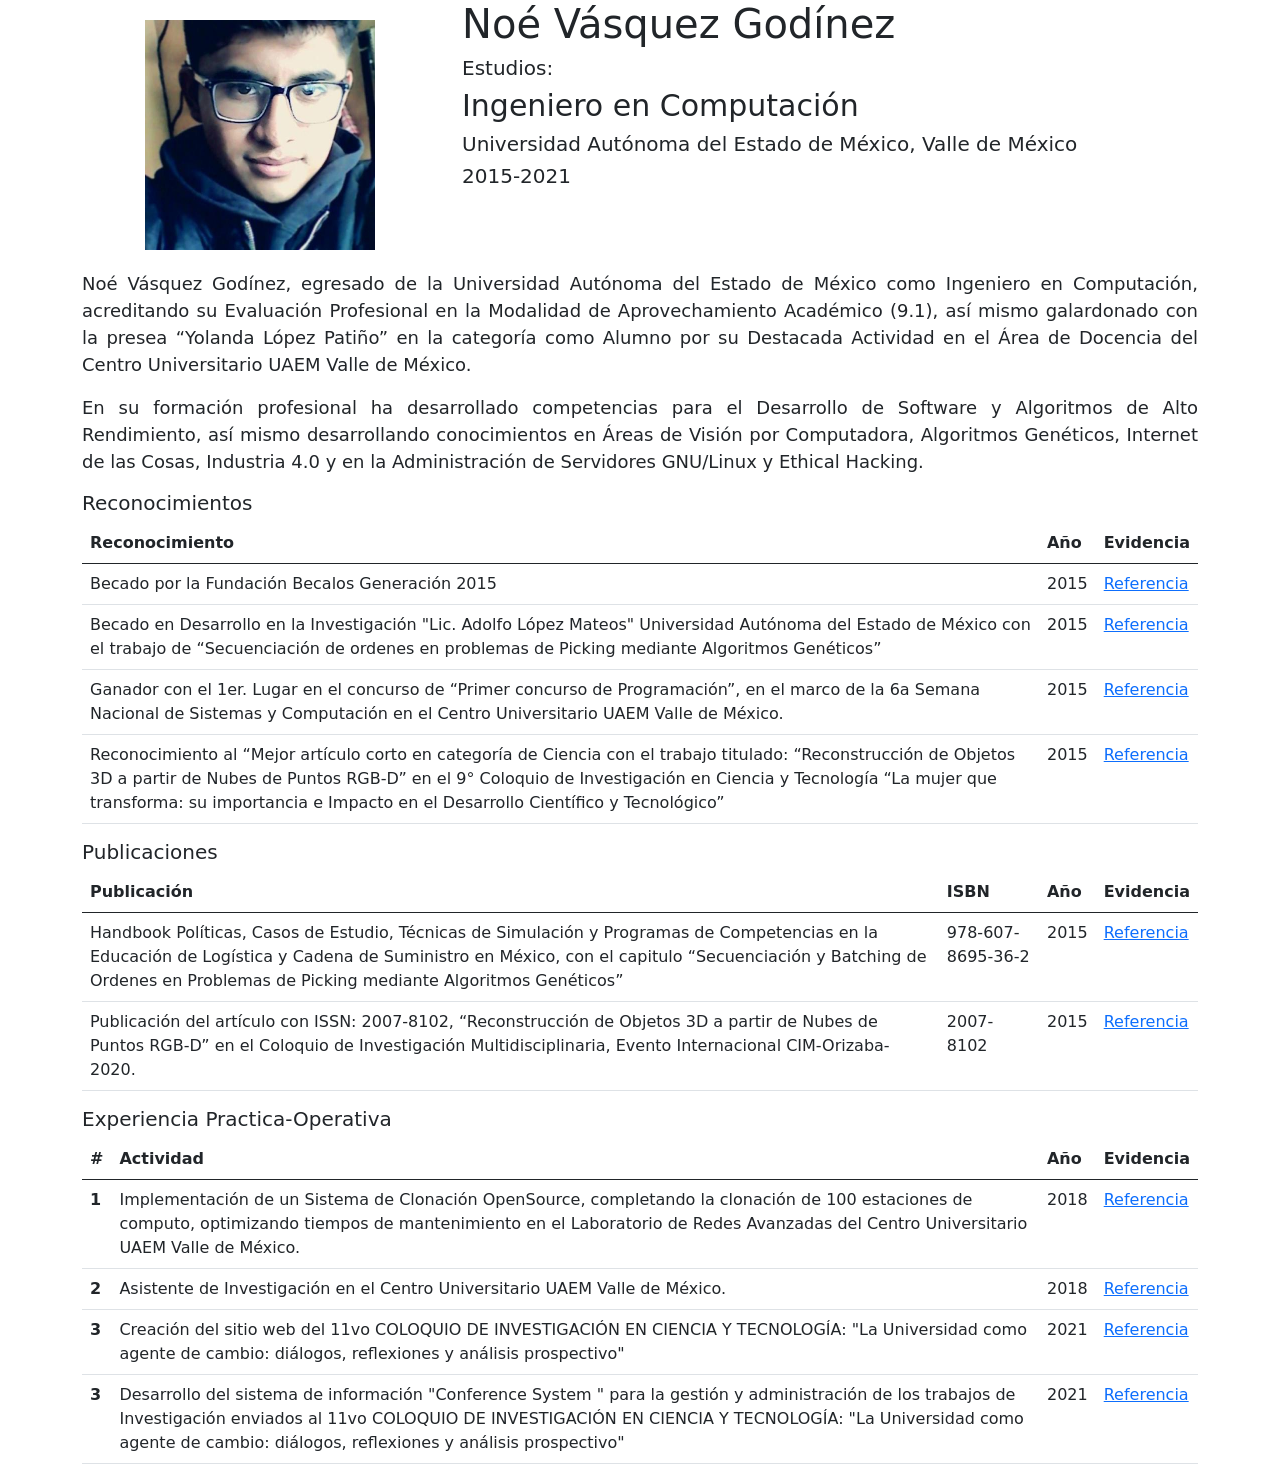
==== index.html @ 9ace97d4 "update page" ====
<!doctype html>

<html lang="en">
<head>
  <meta charset="utf-8">

  <title>Constructor de sitios Web</title>
  <meta name="description" content="CV">
  <meta name="author" content="Ing. Noé Vásquez Godínez">

	<!-- Boostrap -->
	<link rel="stylesheet" href="bootstrap-5/css/bootstrap.min.css">
	<script src="bootstrap-5/js/bootstrap.bundle.min.js"></script>

	<!--Jquery-->
	<script src="jquery/jquery-3.6.0.min.js"></script>

	<!-- Custom to the site -->
	<!--------------------------------------->
 
    <!-- CSS -->
	<link rel="stylesheet" href="css/control.css">
 
    <!-- JavaScript  -->
    <script src="js/control.js"></script>

</head>

<body class="main-div">
    <div class="container">
        <div class="row info-content">
            <div class="col-4 avatar">
                <center>
                    <img src="img/noe.jpeg" alt="NoeVG" width="230" height="230"> 
                </center>
            </div>
            <div class="col-8 info">
                <h2 class="name">Noé  Vásquez Godínez </h2>
                <h4 class="study">Estudios:</h4>
                <h4 class="gradee">Ingeniero en Computación</h4>
                <h4 class="university">Universidad Autónoma del Estado de México, Valle de México</h4>
                <h4 class="year">2015-2021</h4>
            </div>
        </div>

        <div class="row info-content">
            <div class="col">
                <p class="resume">
                    Noé Vásquez Godínez, egresado de la Universidad Autónoma del Estado de México como Ingeniero en
                    Computación, acreditando su Evaluación Profesional en la Modalidad de Aprovechamiento Académico
                    (9.1), así mismo galardonado con la presea “Yolanda López Patiño” en la categoría como Alumno por su
                    Destacada Actividad en el Área de Docencia del Centro Universitario UAEM Valle de México.
                </p>
                <p class="resume">
                    En su formación profesional ha desarrollado competencias para el Desarrollo de Software y Algoritmos de Alto
                    Rendimiento, así mismo desarrollando conocimientos en Áreas de Visión por Computadora, Algoritmos
                    Genéticos, Internet de las Cosas, Industria 4.0 y en la Administración de Servidores GNU/Linux y Ethical
                    Hacking.
                </p>
            </div>
        </div>

        <div class="row info-content">
            <div class="col">
                <h4 class="study">Reconocimientos</h4>
                <table class="table">
                    <thead>
                      <tr>
                        <th scope="col">Reconocimiento</th>
                        <th scope="col">Año</th>
                        <th scope="col">Evidencia</th>
                      </tr>
                    </thead>
                    <tbody>
                      <tr>
                        <td>Becado por la Fundación Becalos Generación 2015</td>
                        <td>2015</td>
                        <td> <a href="#">Referencia</a> </td>
                      </tr>
                      <tr>
                        <td>
                            Becado en Desarrollo en la Investigación "Lic.
                            Adolfo López Mateos" Universidad Autónoma del
                            Estado de México con el trabajo de “Secuenciación
                            de ordenes en problemas de Picking mediante
                            Algoritmos Genéticos”
                        </td>
                        <td>2015</td>
                        <td> <a href="#">Referencia</a> </td>
                      </tr>
                      <tr>
                        <td>
                            Ganador con el 1er. Lugar en el concurso de
                            “Primer concurso de Programación”, en el marco
                            de la 6a Semana Nacional de Sistemas y Computación
                            en el Centro Universitario UAEM Valle de México.
                        </td>
                        <td>2015</td>
                        <td> <a href="./resources/reconocimientos/premio_programación_noevg.pdf">Referencia</a> </td>
                      </tr>
                      <tr>
                        <td>
                            Reconocimiento al “Mejor artículo corto en
                            categoría de Ciencia con el trabajo titulado:
                            “Reconstrucción de Objetos 3D a partir de Nubes
                            de Puntos RGB-D” en el 9° Coloquio de Investigación
                            en Ciencia y Tecnología “La mujer que transforma: su
                            importancia e Impacto en el Desarrollo Científico y
                            Tecnológico”
                        </td>
                        <td>2015</td>
                        <td> <a href="#">Referencia</a> </td>
                      </tr>
                    </tbody>
                  </table>
            </div>
        </div>


        <div class="row info-content">
            <div class="col">
                <h4 class="study">Publicaciones</h4>
                <table class="table">
                    <thead>
                      <tr>
                        <th scope="col">Publicación</th>
                        <th scope="col">ISBN</th>
                        <th scope="col">Año</th>
                        <th scope="col">Evidencia</th>
                      </tr>
                    </thead>
                    <tbody>
                      <tr>
                        <td> 
                            Handbook Políticas, Casos de Estudio, Técnicas de Simulación y Programas de Competencias en la 
                            Educación de Logística y Cadena de Suministro en México, con el capitulo “Secuenciación y 
                            Batching de Ordenes en Problemas de Picking mediante Algoritmos Genéticos”</td>
                        <td>978-607-8695-36-2</td>
                        <td>2015</td>
                        <td> <a href="#">Referencia</a> </td>
                      </tr>
                      <tr>
                        <td> 
                            Publicación del artículo con ISSN: 2007-8102, “Reconstrucción de Objetos 3D a partir de Nubes de Puntos RGB-D” en el Coloquio de Investigación Multidisciplinaria, Evento Internacional CIM-Orizaba-2020.</td>
                        <td>2007-8102</td>
                        <td>2015</td>
                        <td> <a href="#">Referencia</a> </td>
                      </tr>
                    </tbody>
                  </table>
            </div>
        </div>

        <div class="row info-content">
            <div class="col">
                <h4 class="study">Experiencia Practica-Operativa</h4>
                <table class="table">
                    <thead>
                      <tr>
                        <th scope="col">#</th>
                        <th scope="col">Actividad</th>
                        <th scope="col">Año</th>
                        <th scope="col">Evidencia</th>
                      </tr>
                    </thead>
                    <tbody>
                      <tr>
                        <th scope="row">1</th>
                        <td>Implementación de un Sistema de Clonación OpenSource, completando la clonación de 100 estaciones de computo, optimizando tiempos de mantenimiento en el Laboratorio de Redes Avanzadas del Centro Universitario UAEM Valle de México.</td>
                        <td>2018</td>
                        <td> <a href="#">Referencia</a> </td>
                      </tr>
                      <tr>
                        <th scope="row">2</th>
                        <td>Asistente de Investigación en el Centro Universitario UAEM Valle de México.</td>
                        <td>2018</td>
                        <td> <a href="#">Referencia</a> </td>
                      </tr>
                      <tr>
                        <th scope="row">3</th>
                        <td>Creación del sitio web del 11vo COLOQUIO DE INVESTIGACIÓN EN CIENCIA Y TECNOLOGÍA: "La Universidad como agente de cambio: diálogos, reflexiones y análisis prospectivo"</td>
                        <td>2021</td>
                        <td> <a href="#">Referencia</a> </td>
                      </tr>
                      <tr>
                        <th scope="row">3</th>
                        <td>Desarrollo del sistema de información "Conference System " para la gestión
                            y administración de los trabajos de Investigación enviados al 
                            11vo COLOQUIO DE INVESTIGACIÓN EN CIENCIA Y TECNOLOGÍA: "La Universidad como agente de cambio: diálogos, reflexiones y análisis prospectivo"</td>
                        <td>2021</td>
                        <td> <a href="#">Referencia</a> </td>
                      </tr>
                    </tbody>
                  </table>
            </div>
        </div>

    </div>
</body>

</html>
---- css/control.css ----
.title{
    color: black;
    font-size: 24px;
}


.avatar{
    padding: 20px;
}
.main-div{
    background-color: white;   
}

.info-content{
    background-color: white;
}

.name{
    font-size: 40px;
}
.study{
    font-size: 20px;
}
.gradee{
    font-size: 30px;
}
.university{
    font-size: 20px;
}
.year{
    font-size: 20px;
}
.conocimiento{
    font-size: 30px;
}
.resume{
    font-size: 18px;
    text-align: justify;
}
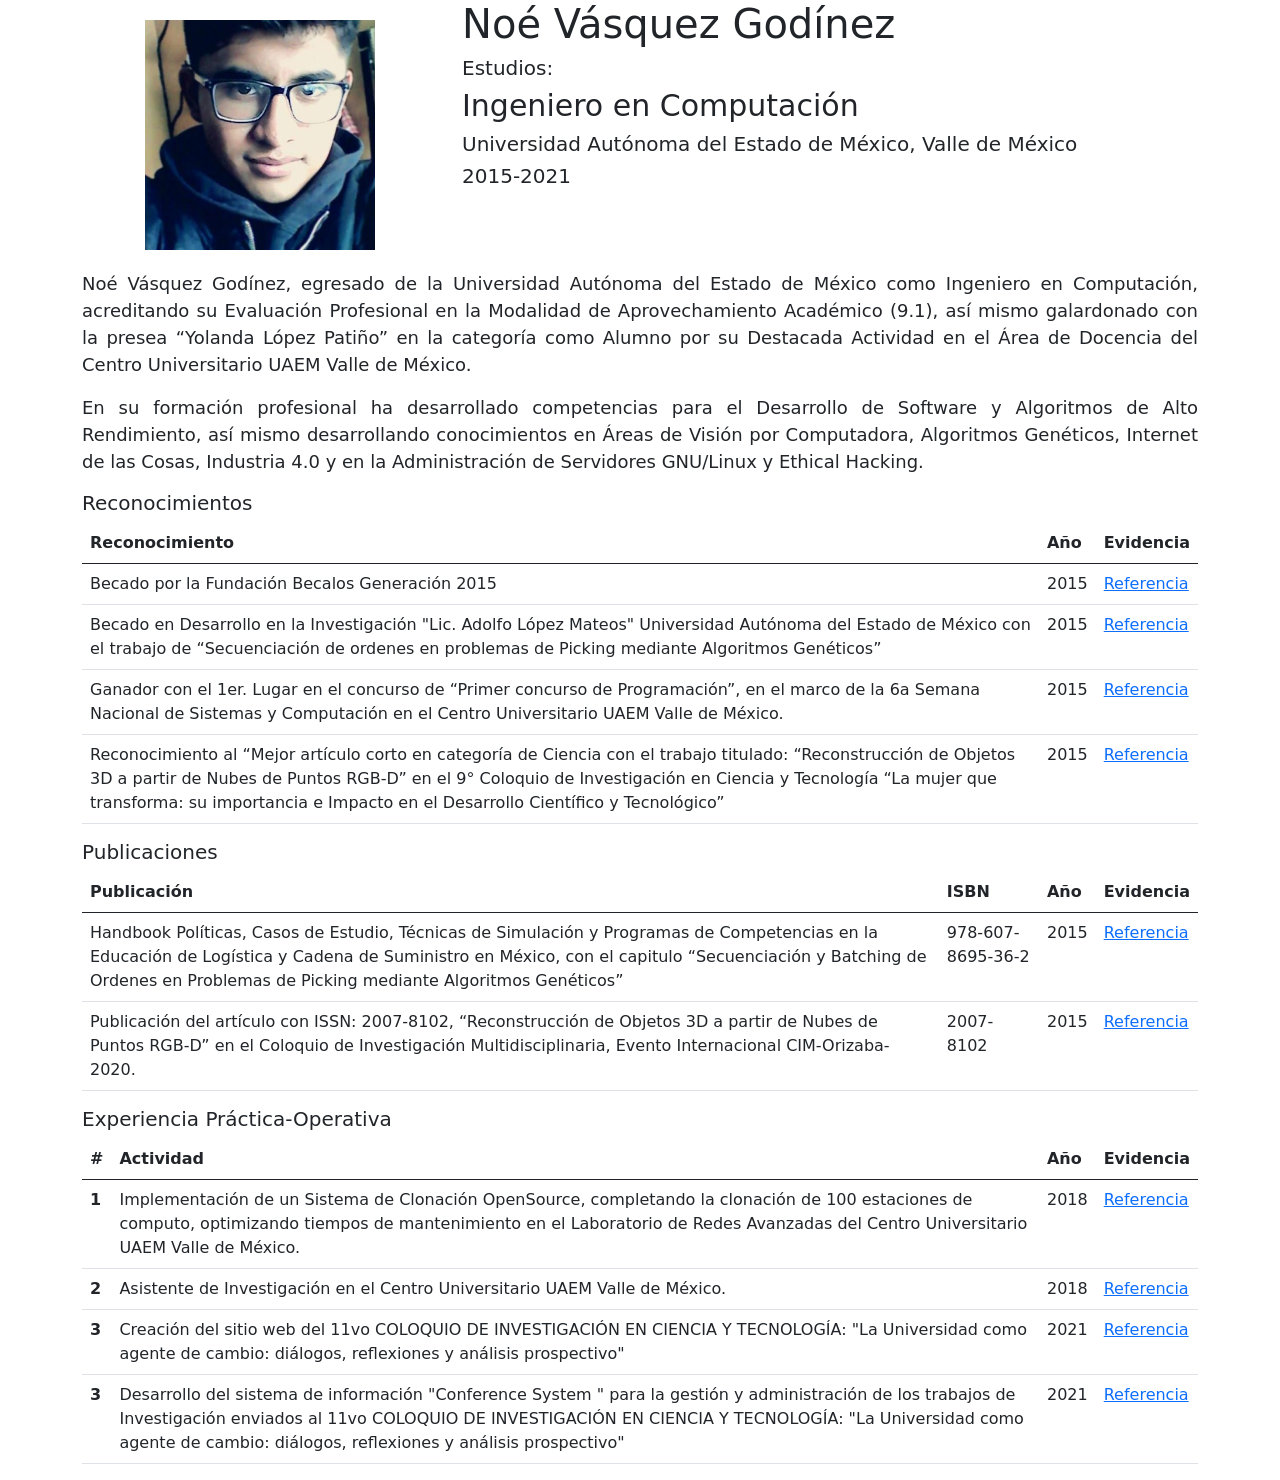
==== commit 1c868da0: "update" ====
--- a/index.html
+++ b/index.html
@@ -153,7 +153,7 @@
 
         <div class="row info-content">
             <div class="col">
-                <h4 class="study">Experiencia Practica-Operativa</h4>
+                <h4 class="study">Experiencia Práctica-Operativa</h4>
                 <table class="table">
                     <thead>
                       <tr>
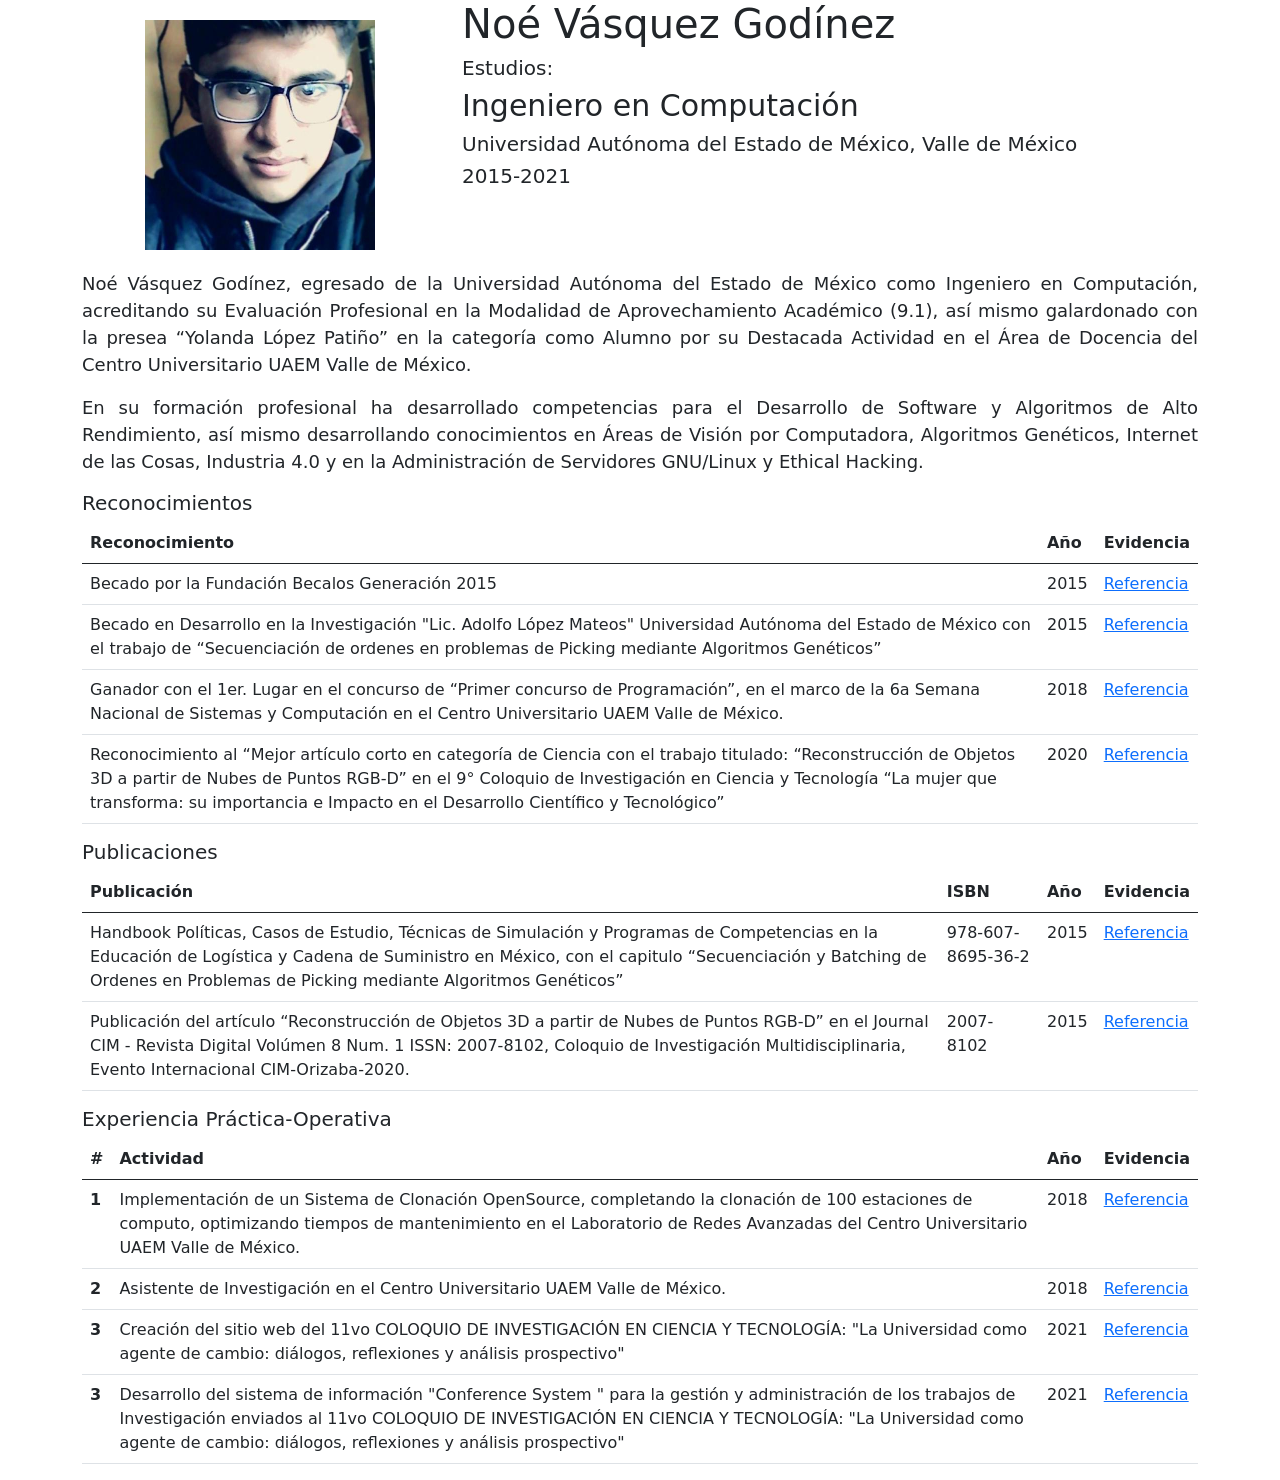
==== commit 4e191624: "update" ====
--- a/index.html
+++ b/index.html
@@ -4,7 +4,7 @@
 <head>
   <meta charset="utf-8">
 
-  <title>Constructor de sitios Web</title>
+  <title>Ing. Noé Vásquez Godínez</title>
   <meta name="description" content="CV">
   <meta name="author" content="Ing. Noé Vásquez Godínez">
 
@@ -95,7 +95,7 @@
                             de la 6a Semana Nacional de Sistemas y Computación
                             en el Centro Universitario UAEM Valle de México.
                         </td>
-                        <td>2015</td>
+                        <td>2018</td>
                         <td> <a href="./resources/reconocimientos/premio_programación_noevg.pdf">Referencia</a> </td>
                       </tr>
                       <tr>
@@ -108,8 +108,8 @@
                             importancia e Impacto en el Desarrollo Científico y
                             Tecnológico”
                         </td>
-                        <td>2015</td>
-                        <td> <a href="#">Referencia</a> </td>
+                        <td>2020</td>
+                        <td> <a href="./resources/reconocimientos/RGB-D_mejor_articulo_noevg.pdf">Referencia</a> </td>
                       </tr>
                     </tbody>
                   </table>
@@ -137,14 +137,18 @@
                             Batching de Ordenes en Problemas de Picking mediante Algoritmos Genéticos”</td>
                         <td>978-607-8695-36-2</td>
                         <td>2015</td>
-                        <td> <a href="#">Referencia</a> </td>
+                        <td> <a href="./resources/publicaciones/Capitulos de Libro Logistica-NoeVG.pdf">Referencia</a> </td>
                       </tr>
                       <tr>
                         <td> 
-                            Publicación del artículo con ISSN: 2007-8102, “Reconstrucción de Objetos 3D a partir de Nubes de Puntos RGB-D” en el Coloquio de Investigación Multidisciplinaria, Evento Internacional CIM-Orizaba-2020.</td>
+                            Publicación del artículo 
+                            “Reconstrucción de Objetos 3D a partir de Nubes de Puntos RGB-D”
+                            en el 
+                            Journal CIM - Revista Digital Volúmen 8 Num. 1 ISSN: 2007-8102, 
+                            Coloquio de Investigación Multidisciplinaria, Evento Internacional CIM-Orizaba-2020.</td>
                         <td>2007-8102</td>
                         <td>2015</td>
-                        <td> <a href="#">Referencia</a> </td>
+                        <td> <a href="./resources/publicaciones/Reconstrucción de Objetos RGB-D_NoeVG.pdf">Referencia</a> </td>
                       </tr>
                     </tbody>
                   </table>
@@ -180,7 +184,7 @@
                         <th scope="row">3</th>
                         <td>Creación del sitio web del 11vo COLOQUIO DE INVESTIGACIÓN EN CIENCIA Y TECNOLOGÍA: "La Universidad como agente de cambio: diálogos, reflexiones y análisis prospectivo"</td>
                         <td>2021</td>
-                        <td> <a href="#">Referencia</a> </td>
+                        <td> <a href="./resources/experiencia/website coloquioUAEMEx NoeVG.pdf">Referencia</a> </td>
                       </tr>
                       <tr>
                         <th scope="row">3</th>
@@ -188,8 +192,9 @@
                             y administración de los trabajos de Investigación enviados al 
                             11vo COLOQUIO DE INVESTIGACIÓN EN CIENCIA Y TECNOLOGÍA: "La Universidad como agente de cambio: diálogos, reflexiones y análisis prospectivo"</td>
                         <td>2021</td>
-                        <td> <a href="#">Referencia</a> </td>
-                      </tr>
+                        <td> <a href="./resources/experiencia/ConferenceSystem_NoeVG.pdf">Referencia</a> </td>
+                      </tr>
+                      
                     </tbody>
                   </table>
             </div>
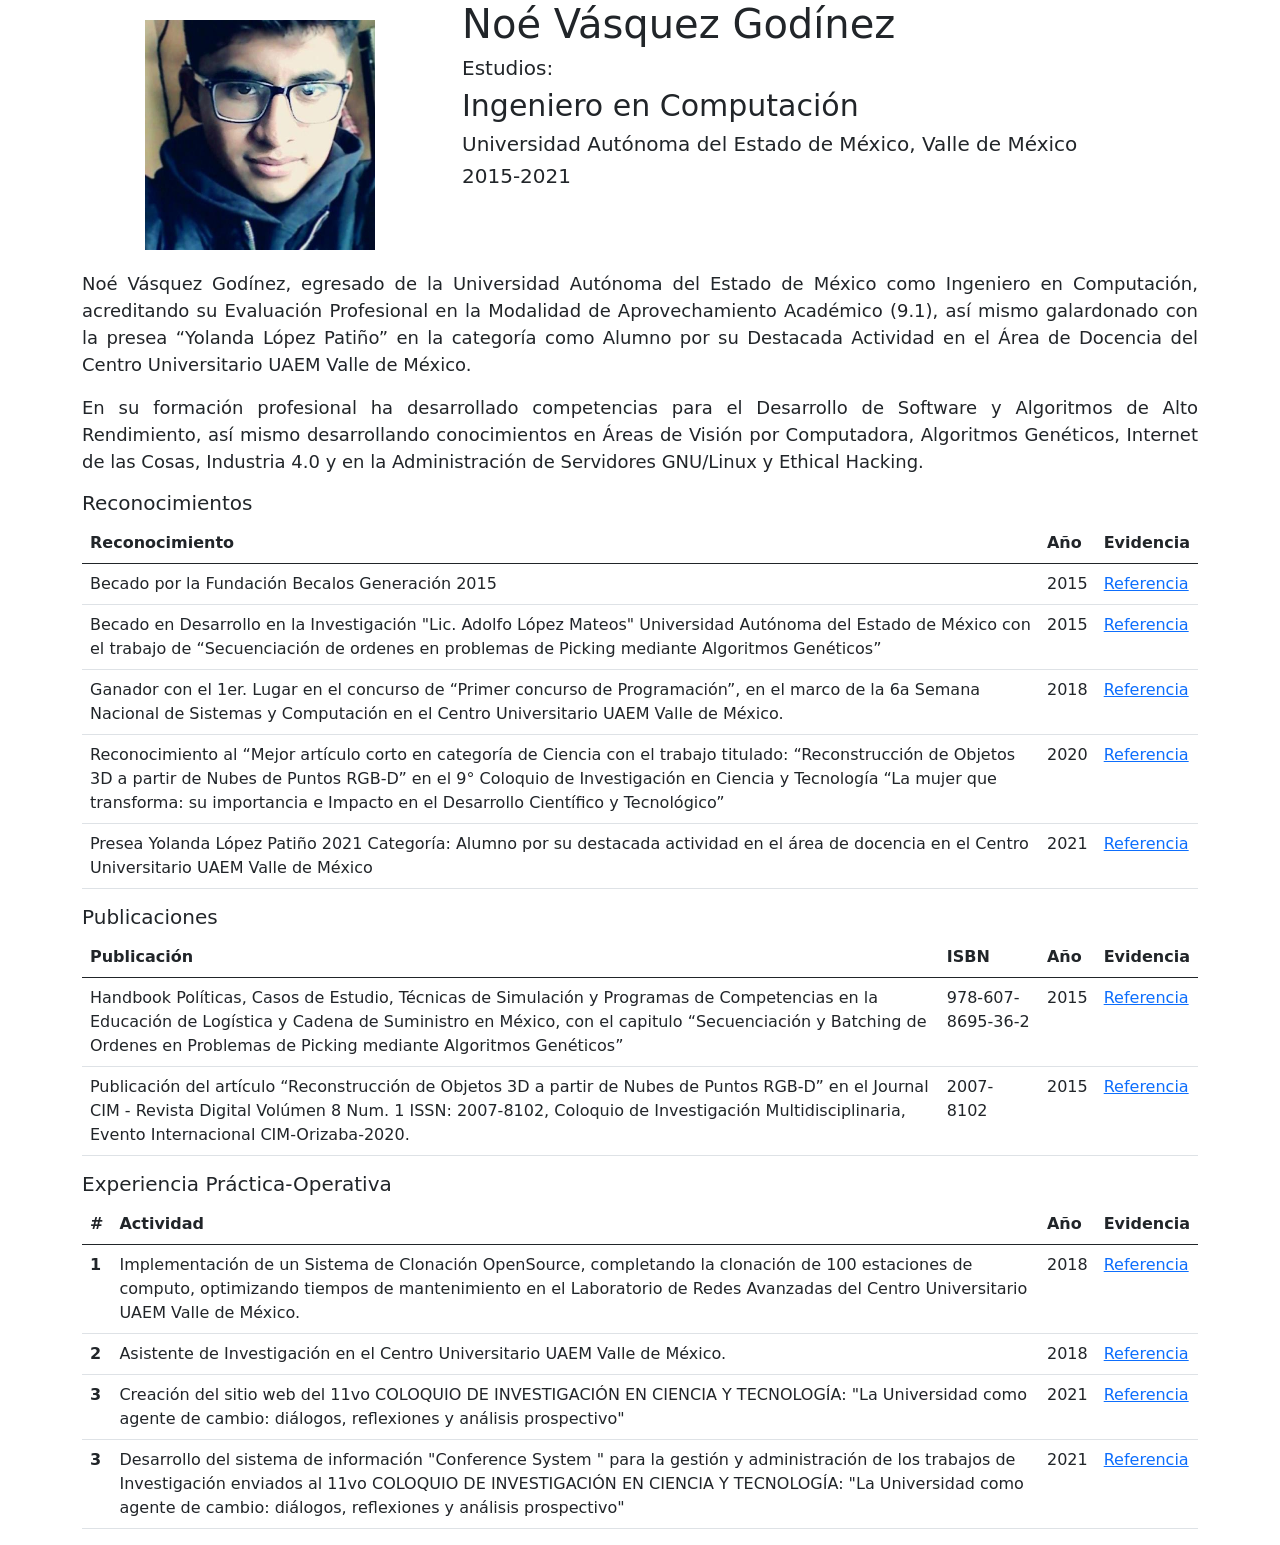
==== commit a9cafb55: "update" ====
--- a/index.html
+++ b/index.html
@@ -111,6 +111,14 @@
                         <td>2020</td>
                         <td> <a href="./resources/reconocimientos/RGB-D_mejor_articulo_noevg.pdf">Referencia</a> </td>
                       </tr>
+                      <tr>
+                        <td>
+                            Presea Yolanda López Patiño 2021 Categoría: Alumno por su destacada actividad en el área de docencia
+                            en el Centro Universitario UAEM Valle de México
+                        </td>
+                        <td>2021</td>
+                        <td> <a href="./resources/reconocimientos/Presea.pdf">Referencia</a> </td>
+                      </tr>
                     </tbody>
                   </table>
             </div>
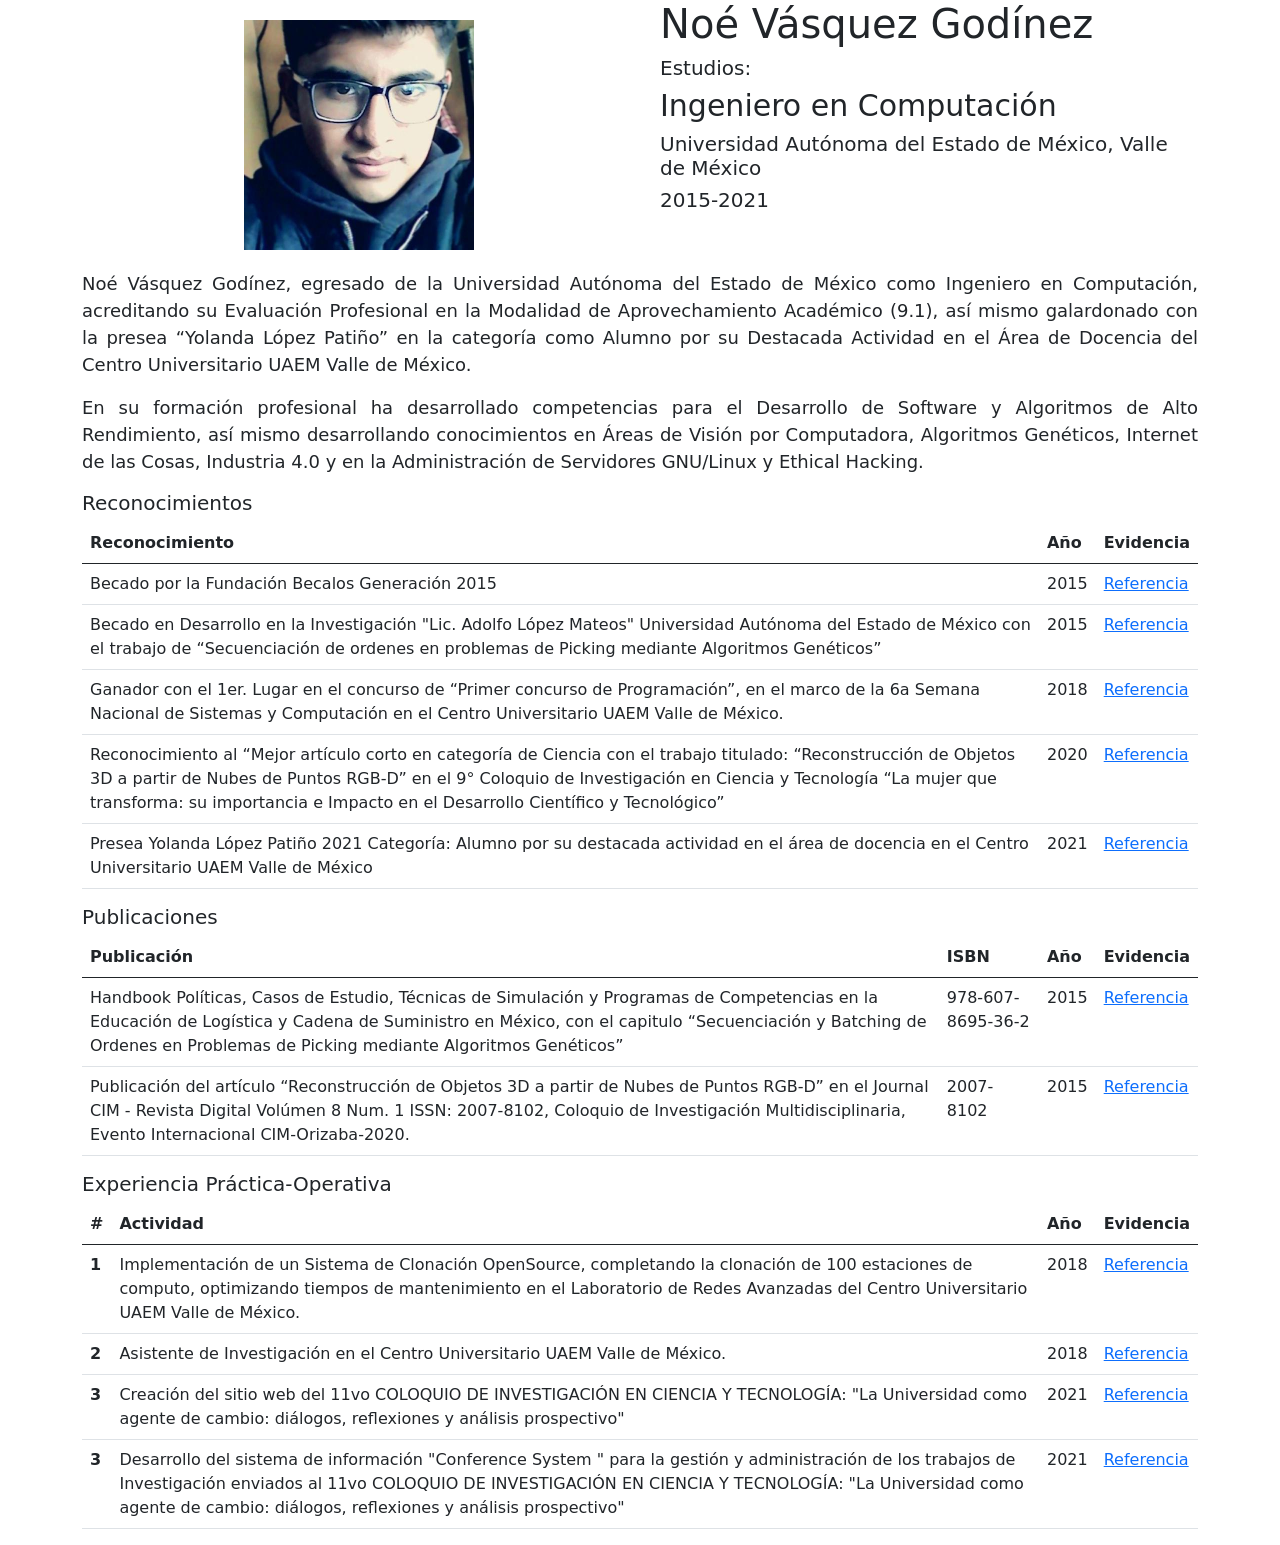
==== commit af9c8506: "update" ====
--- a/index.html
+++ b/index.html
@@ -29,12 +29,12 @@
 <body class="main-div">
     <div class="container">
         <div class="row info-content">
-            <div class="col-4 avatar">
+            <div class="col avatar">
                 <center>
                     <img src="img/noe.jpeg" alt="NoeVG" width="230" height="230"> 
                 </center>
             </div>
-            <div class="col-8 info">
+            <div class="col info">
                 <h2 class="name">Noé  Vásquez Godínez </h2>
                 <h4 class="study">Estudios:</h4>
                 <h4 class="gradee">Ingeniero en Computación</h4>
--- a/css/control.css
+++ b/css/control.css
@@ -37,4 +37,24 @@
 .resume{
     font-size: 18px;
     text-align: justify;
+}
+@media screen and (max-device-width : 480px) {
+    .name{
+        font-size: 25px;
+    }
+    .study{
+        font-size: 18px;
+    }
+    .gradee{
+        text-align: center;
+        font-size: 20px;
+    }
+    .university{
+        text-align: center;
+        font-size: 18px;
+    }
+    .year{
+        text-align: center;
+        font-size: 18px;
+    }
 }
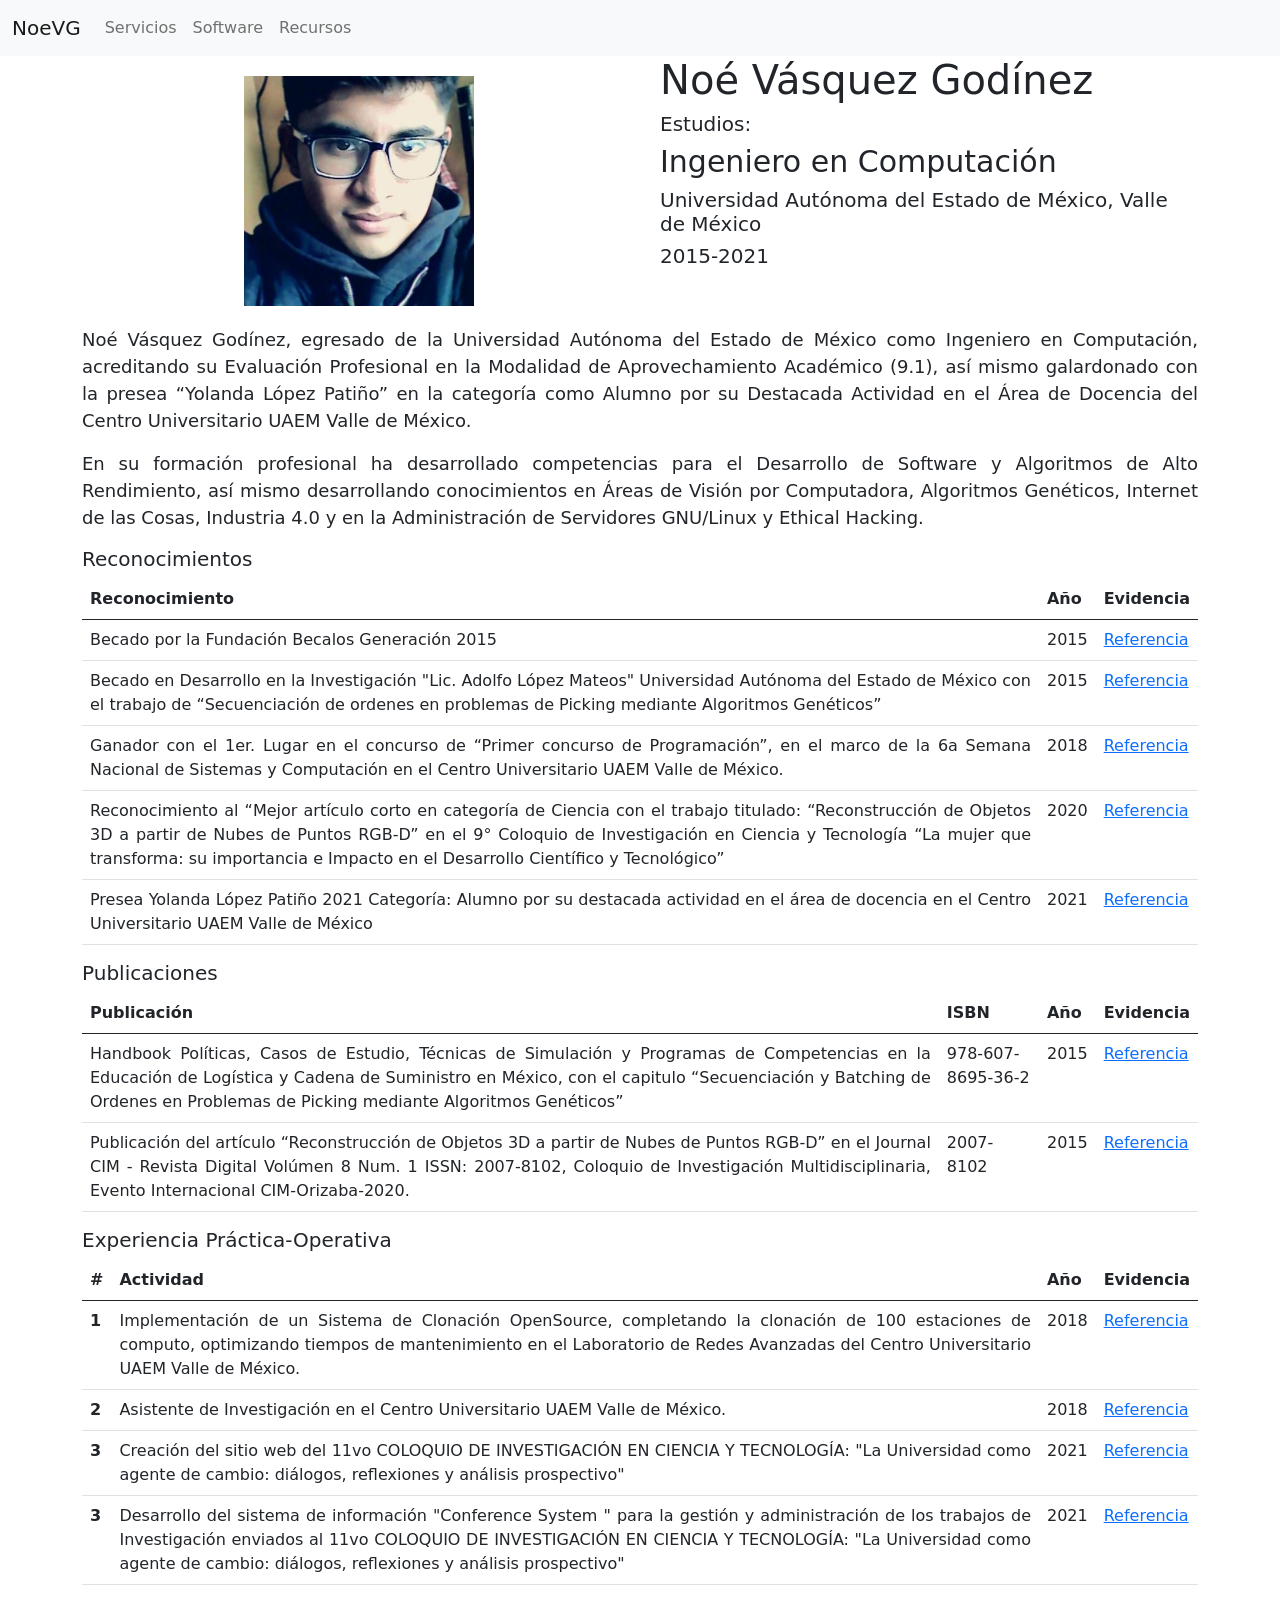
==== commit 351878a9: "update" ====
--- a/index.html
+++ b/index.html
@@ -27,6 +27,34 @@
 </head>
 
 <body class="main-div">
+
+  <nav class="navbar navbar-expand-lg navbar-light bg-light">
+    <div class="container-fluid">
+      <a class="navbar-brand" href="./">NoeVG</a>
+      <button class="navbar-toggler" type="button" data-bs-toggle="collapse" data-bs-target="#navbarSupportedContent" aria-controls="navbarSupportedContent" aria-expanded="false" aria-label="Toggle navigation">
+        <span class="navbar-toggler-icon"></span>
+      </button>
+      <div class="collapse navbar-collapse" id="navbarSupportedContent">
+        <ul class="navbar-nav me-auto mb-2 mb-lg-0">
+          
+          <li class="nav-item">
+            <a class="nav-link" href="#">Servicios</a>
+          </li>
+
+          <li class="nav-item">
+            <a class="nav-link" href="#">Software</a>
+          </li>
+
+          <li class="nav-item">
+            <a class="nav-link" href="./cursos">Recursos</a>
+          </li>
+        
+        </ul>
+        
+      </div>
+    </div>
+  </nav>
+
     <div class="container">
         <div class="row info-content">
             <div class="col avatar">
--- a/css/control.css
+++ b/css/control.css
@@ -38,6 +38,9 @@
     font-size: 18px;
     text-align: justify;
 }
+td{
+    text-align: justify;
+}
 @media screen and (max-device-width : 480px) {
     .name{
         font-size: 25px;
